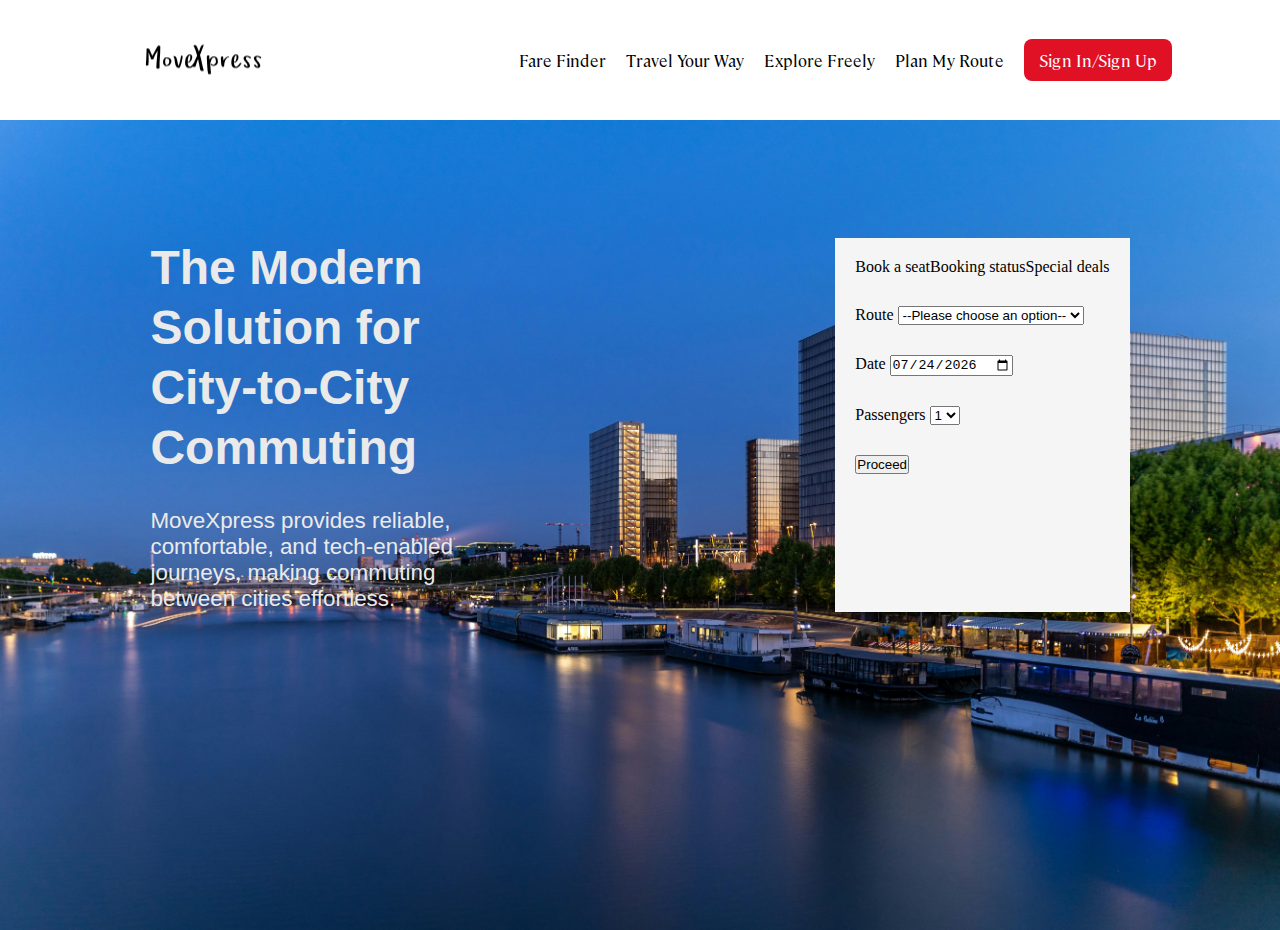
==== index.html @ 37d9990e "initial commit" ====
<!DOCTYPE html>
<html lang="en">
  <head>
    <meta charset="UTF-8" />
    <meta name="viewport" content="width=device-width, initial-scale=1.0" />
    <title>Bus Tickets</title>
    <link rel="stylesheet" href="css/style.css" />
    <script defer src="scripts/script.js"></script>
    <script defer src="scripts/booking.js"></script>
  </head>

  <body>
    <nav class="nav-bar">
      <div class="logo">
        <img class="logo-img" src="images/cropped.png" alt="logo" />
      </div>

      <div class="nav-links">
        <li>Fare Finder</li>
        <li>Travel Your Way</li>
        <li>Explore Freely</li>
        <li>Plan My Route</li>
        <li class="login">Sign In/Sign Up</li>
      </div>
    </nav>

    <main class="home-main">
      <div class="main-container">
        <div class="welcome-wrapper">
          <p class="welcome-title">
            The Modern Solution for City-to-City Commuting
          </p>
          <p class="welcome-text">
            MoveXpress provides reliable, comfortable, and tech-enabled
            journeys, making commuting between cities effortless.
          </p>
        </div>

        <div class="start-booking-container">
          <div class="top-header-wrapper">
            <li class="top-header">Book a seat</li>
            <li class="top-header">Booking status</li>
            <li class="top-header">Special deals</li>
          </div>

          <div class="booking-section">
            <div class="route-wrapper">
              <label for="travel-route">Route</label>

              <select name="routes" class="route-select">
                <option value="" disabled selected>
                  --Please choose an option--
                </option>
                <option value="lagos-to-benin">Lagos to Benin</option>
                <option value="abuja-to-kaduna">Abuja to Kaduna</option>
                <option value="ph-to-calabar">Port Harcourt to Calabar</option>
                <option value="ibadan-to-ife">Ibadan to Ife</option>
                <option value="enugu-to-onitsha">Enugu to Onitsha</option>
              </select>

              <p class="error-message"></p>
            </div>

            <div class="date-wrapper">
              <label for="date">Date</label>
              <input class="route-date" type="date" />
              <p class="error-message"></p>
            </div>

            <div class="passengers-section">
              <label for="passengers">Passengers</label>

              <select name="passenger" class="passenger-data">
                <option value="1">1</option>
                <option value="2">2</option>
                <option value="3">3</option>
                <option value="4">4</option>
              </select>
            </div>

            <div class="proceed-button-wrapper">
              <button class="proceed-button">Proceed</button>
            </div>
          </div>
        </div>
      </div>
    </main>
  </body>
</html>
---- css/style.css ----
/* General styling*/

:root {
  --title: 'Cambon';
  --text: 'Mabry Pro';
  --signature: 'Square Peg';
}

* {
  margin: 0;
  padding: 0;
  box-sizing: border-box;
  list-style: none;
  text-decoration: none;
  scroll-behavior: smooth;
}

.nav-bar {
  display: flex;
  justify-content: space-around;
  height: 120px;
}

.nav-links {
  display: flex;
  gap: 20px;
  justify-content: center;
  align-items: center;
  font-family: var(--title);
  font-size: 1.02rem;
}

.logo {
  display: flex;
  align-items: center;
}

.logo img {
  cursor: pointer;
}

.login {
  background: #e01025;
  color: white;
  padding: 10px 15px;
  border-radius: 8px;
}

/* HOME PAGE */

.welcome-wrapper {
  color: rgb(235, 234, 234);
  font-family: sans-serif;
  width: 30%;
  display: flex;
  flex-direction: column;
  gap: 30px;
}

.welcome-title {
  font-size: 3rem;
  font-weight: 800;
  line-height: 60px;
}

.welcome-text {
  width: 90%;
  font-size: 1.4rem;
}

.start-booking-container {
  color: white;
  background-color: #f5f5f5;
  padding: 20px;
  display: flex;
  flex-direction: column;
  gap: 30px;
}

.top-header-wrapper {
  display: flex;
}

.booking-section {
  display: flex;
  flex-direction: column;
  gap: 30px;
}

.home-main {
  background-image: url(/images/home.jpg);
  height: 90vh;
  background-position: center;
  background-repeat: no-repeat;
  background-size: cover;
  display: flex;
  align-items: center;
  justify-content: center;
}

.main-container {
  margin-bottom: 200px;
  display: flex;
  width: 100%;
  justify-content: space-around;
}

.start-booking-container {
  color: black;
}

/* SELECT BUS PAGE */

.select-bus-main {
  display: flex;
  justify-content: center;
  align-items: center;
  margin-top: 70px;
  flex-direction: column;
}

.bus-image {
  width: 120px;
  border-radius: 50%;
}

.booking-info-wrapper {
  display: flex;
  gap: 100px;
  margin-top: 40px;
  position: relative;
}

.price-and-button,
.booking-info {
  display: flex;
  flex-direction: column;
  justify-content: space-between;
}

.seats-and-time {
  display: flex;
  gap: 30px;
}

.user-route-info {
  text-align: center;
}

.select-seats-container {
  display: none;
  flex-direction: column;
  /* align-items: center; */
  width: 100%;
  max-width: 600px;
  margin: 0 auto;
  background-color: #f3f3f3;
  padding: 20px;
  border-radius: 10px;
  box-shadow: 0 4px 8px rgba(0, 0, 0, 0.1);
}

.seats-availability,
.seats-row {
  display: flex;
  justify-content: space-between;
  width: 100%;
  margin: 10px 0;
}

.diver-row {
  display: flex;
  justify-content: center;
  width: 100%;
}

.seats-row img {
  width: 50px;
  height: auto;
  cursor: pointer;
  transition: transform 0.2s ease;
}

.seats-row img:hover {
  transform: scale(1.1);
}

.confirm-seats-wrapper {
  margin-top: 20px;
  text-align: center;
}

/* FONTS*/

/* CAMBON*/
@font-face {
  font-family: 'Cambon';
  src: url('/fonts/cambon/Cambon-ExtraLight.woff2') format('woff2'),
    url('//fonts/cambon/Cambon-ExtraLight.woff') format('woff'),
    url('Cambon-ExtraLight.ttf') format('truetype');
  font-weight: 200;
  font-style: normal;
}

@font-face {
  font-family: 'Cambon';
  src: url('/fonts/cambon/Cambon-Regular.woff2') format('woff2'),
    url('/fonts/cambon/Cambon-Regular.woff') format('woff');
  font-weight: normal;
  font-style: normal;
}

@font-face {
  font-family: 'Cambon';
  src: url('/fonts/cambon/Cambon-BlackItalic.woff2') format('woff2'),
    url('/fonts/cambon/Cambon-BlackItalic.woff') format('woff');
  font-weight: 900;
  font-style: italic;
}

@font-face {
  font-family: 'Cambon';
  src: url('/fonts/cambon/Cambon-Light.woff2') format('woff2'),
    url('/fonts/cambon/Cambon-Light.woff') format('woff');
  font-weight: 300;
  font-style: normal;
}

@font-face {
  font-family: 'Cambon';
  src: url('/fonts/cambon/Cambon-SemiBoldItalic.woff2') format('woff2'),
    url('/fonts/cambon/Cambon-SemiBoldItalic.woff') format('woff');
  font-weight: 600;
  font-style: italic;
}

@font-face {
  font-family: 'Cambon';
  src: url('/fonts/cambon/Cambon-LightItalic.woff2') format('woff2'),
    url('/fonts/cambon/Cambon-LightItalic.woff') format('woff');
  font-weight: 300;
  font-style: italic;
}

@font-face {
  font-family: 'Cambon';
  src: url('/fonts/cambon/Cambon-Bold.woff2') format('woff2'),
    url('/fonts/cambon/Cambon-Bold.woff') format('woff');
  font-weight: bold;
  font-style: normal;
}

@font-face {
  font-family: 'Cambon';
  src: url('/fonts/cambon/Cambon-MediumItalic.woff2') format('woff2'),
    url('/fonts/cambon/Cambon-MediumItalic.woff') format('woff');
  font-weight: 500;
  font-style: italic;
}

@font-face {
  font-family: 'Cambon';
  src: url('/fonts/cambon/Cambon-Medium.woff2') format('woff2'),
    url('/fonts/cambon/Cambon-Medium.woff') format('woff');
  font-weight: 500;
  font-style: normal;
}

@font-face {
  font-family: 'Cambon';
  src: url('/fonts/cambon/Cambon-ExtraLightItalic.woff2') format('woff2'),
    url('/fonts/cambon/Cambon-ExtraLightItalic.woff') format('woff');
  font-weight: 200;
  font-style: italic;
}

@font-face {
  font-family: 'Cambon';
  src: url('/fonts/cambon/Cambon-Black.woff2') format('woff2'),
    url('/fonts/cambon/Cambon-Black.woff') format('woff');
  font-weight: 900;
  font-style: normal;
}

@font-face {
  font-family: 'Cambon';
  src: url('/fonts/cambon/Cambon-ExtraBoldItalic.woff2') format('woff2'),
    url('/fonts/cambon/Cambon-ExtraBoldItalic.woff') format('woff');
  font-weight: 800;
  font-style: italic;
}

@font-face {
  font-family: 'Cambon';
  src: url('/fonts/cambon/Cambon-BoldItalic.woff2') format('woff2'),
    url('/fonts/cambon/Cambon-BoldItalic.woff') format('woff');
  font-weight: bold;
  font-style: italic;
}

@font-face {
  font-family: 'Cambon';
  src: url('/fonts/cambon/Cambon-ExtraBold.woff2') format('woff2'),
    url('/fonts/cambon/Cambon-ExtraBold.woff') format('woff');
  font-weight: 800;
  font-style: normal;
}

@font-face {
  font-family: 'Cambon';
  src: url('/fonts/cambon/Cambon-Italic.woff2') format('woff2'),
    url('/fonts/cambon/Cambon-Italic.woff') format('woff');
  font-weight: normal;
  font-style: italic;
}

@font-face {
  font-family: 'Cambon';
  src: url('/fonts/cambon/Cambon-SemiBold.woff2') format('woff2'),
    url('/fonts/cambon/Cambon-SemiBold.woff') format('woff');
  font-weight: 600;
  font-style: normal;
}

/* SQUARE PEG */

@font-face {
  font-family: 'Square Peg';
  src: url('/fonts/square_peg/SquarePeg-Regular.woff2') format('woff2'),
    url('/fonts/square_peg/SquarePeg-Regular.woff') format('woff');
  font-weight: normal;
  font-style: normal;
  font-display: swap;
}
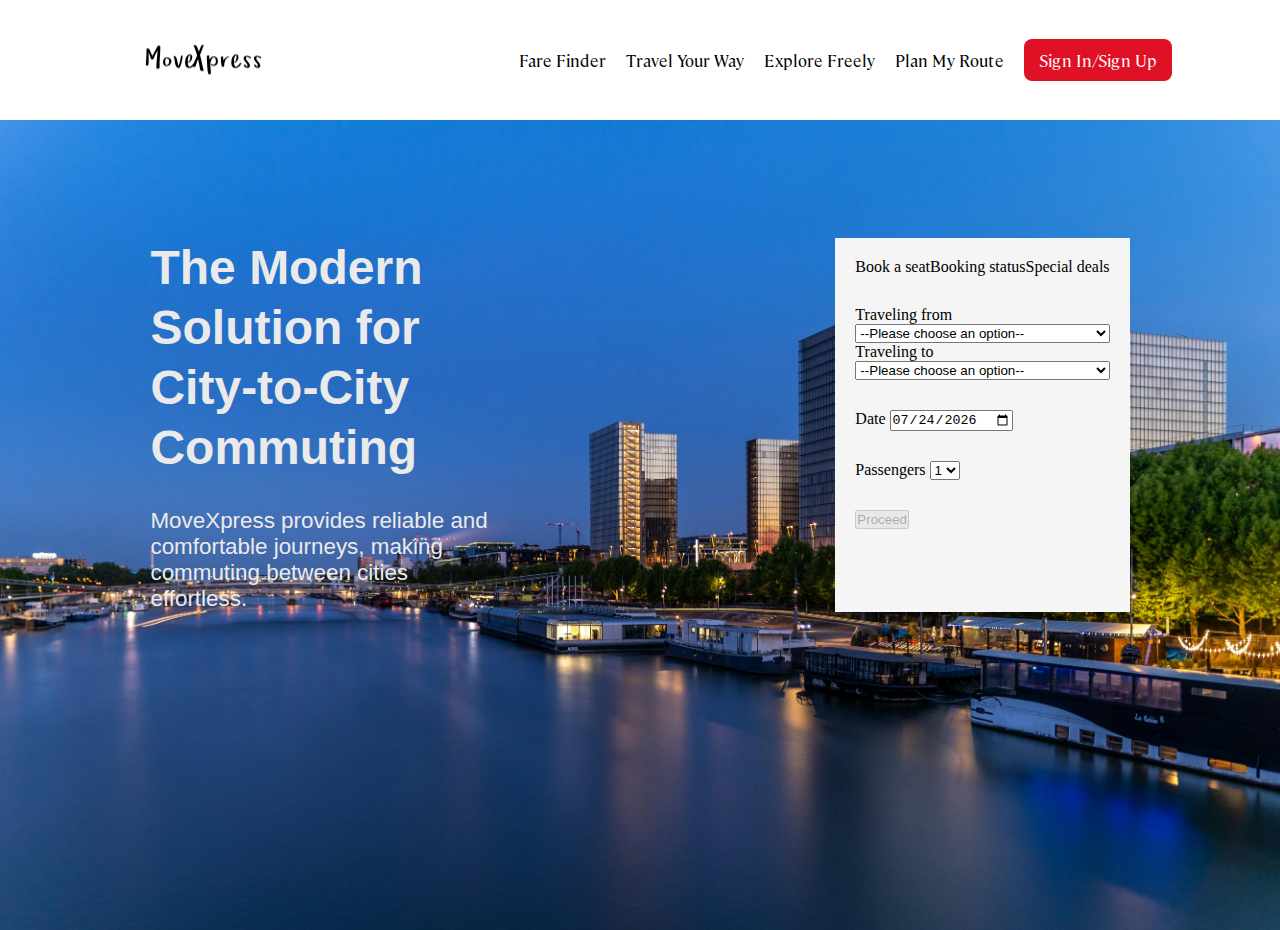
==== commit 3031037d: "updated project with lots of improvements" ====
--- a/index.html
+++ b/index.html
@@ -3,7 +3,7 @@
   <head>
     <meta charset="UTF-8" />
     <meta name="viewport" content="width=device-width, initial-scale=1.0" />
-    <title>Bus Tickets</title>
+    <title>Move Xpress</title>
     <link rel="stylesheet" href="css/style.css" />
     <script defer src="scripts/script.js"></script>
     <script defer src="scripts/booking.js"></script>
@@ -11,9 +11,10 @@
 
   <body>
     <nav class="nav-bar">
-      <div class="logo">
-        <img class="logo-img" src="images/cropped.png" alt="logo" />
-      </div>
+      <a class="logo-link" href="#">
+        <div class="logo">
+          <img class="logo-img" src="images/cropped.png" alt="logo" /></div
+      ></a>
 
       <div class="nav-links">
         <li>Fare Finder</li>
@@ -31,8 +32,8 @@
             The Modern Solution for City-to-City Commuting
           </p>
           <p class="welcome-text">
-            MoveXpress provides reliable, comfortable, and tech-enabled
-            journeys, making commuting between cities effortless.
+            MoveXpress provides reliable and comfortable journeys, making
+            commuting between cities effortless.
           </p>
         </div>
 
@@ -45,17 +46,40 @@
 
           <div class="booking-section">
             <div class="route-wrapper">
-              <label for="travel-route">Route</label>
+              <label for="travel-route">Traveling from</label>
 
-              <select name="routes" class="route-select">
+              <select name="from-routes" class="from-route-select">
                 <option value="" disabled selected>
                   --Please choose an option--
                 </option>
-                <option value="lagos-to-benin">Lagos to Benin</option>
-                <option value="abuja-to-kaduna">Abuja to Kaduna</option>
-                <option value="ph-to-calabar">Port Harcourt to Calabar</option>
-                <option value="ibadan-to-ife">Ibadan to Ife</option>
-                <option value="enugu-to-onitsha">Enugu to Onitsha</option>
+                <option value="lagos">Lagos => Ojota</option>
+                <option value="abuja">Abuja => Jabi</option>
+                <option value="oyigbo">Port Harcourt => Mile 1</option>
+                <option value="ibadan">Ibadan => Dugbe</option>
+                <option value="enugu">Enugu => Old Park</option>
+                <option value="ife">Ife => Mayfair</option>
+                <option value="calabar">Calabar => Marian</option>
+                <option value="onitsha">Onitsha => Upper Iweka</option>
+                <option value="kaduna">Kaduna => Sabo</option>
+                <option value="benin-city">Benin => Ugbowo</option>
+              </select>
+
+              <label for="travel-route">Traveling to</label>
+
+              <select name="to-routes" class="to-route-select">
+                <option value="" disabled selected>
+                  --Please choose an option--
+                </option>
+                <option value="lagos">Lagos => Ojota</option>
+                <option value="abuja">Abuja => Jabi</option>
+                <option value="oyigbo">Port Harcourt => Mile 1</option>
+                <option value="ibadan">Ibadan => Dugbe</option>
+                <option value="enugu">Enugu => Old Park</option>
+                <option value="ife">Ife => Mayfair</option>
+                <option value="calabar">Calabar => Marian</option>
+                <option value="onitsha">Onitsha => Upper Iweka</option>
+                <option value="kaduna">Kaduna => Sabo</option>
+                <option value="benin-city">Benin => Ugbowo</option>
               </select>
 
               <p class="error-message"></p>
@@ -70,7 +94,7 @@
             <div class="passengers-section">
               <label for="passengers">Passengers</label>
 
-              <select name="passenger" class="passenger-data">
+              <select name="passenger" class="passengers-number">
                 <option value="1">1</option>
                 <option value="2">2</option>
                 <option value="3">3</option>
@@ -79,7 +103,9 @@
             </div>
 
             <div class="proceed-button-wrapper">
-              <button class="proceed-button">Proceed</button>
+              <button class="proceed-button" disabled>Proceed</button>
+
+              <p class="loading-message" style="display: none">Loading</p>
             </div>
           </div>
         </div>
--- a/css/style.css
+++ b/css/style.css
@@ -15,10 +15,19 @@
   scroll-behavior: smooth;
 }
 
+body {
+  position: relative;
+}
+
+button {
+  cursor: pointer;
+}
+
 .nav-bar {
   display: flex;
   justify-content: space-around;
   height: 120px;
+  box-shadow: 0 5px 15px grey;
 }
 
 .nav-links {
@@ -35,6 +44,10 @@
   align-items: center;
 }
 
+.logo-link {
+  display: flex;
+}
+
 .logo img {
   cursor: pointer;
 }
@@ -85,6 +98,11 @@
   display: flex;
   flex-direction: column;
   gap: 30px;
+}
+
+.route-wrapper {
+  display: flex;
+  flex-direction: column;
 }
 
 .home-main {
@@ -109,19 +127,33 @@
   color: black;
 }
 
+.error-message {
+  color: red;
+}
+
+.loading-message {
+  color: blue;
+}
+
+.toggle-loading-color {
+  color: green;
+}
+
 /* SELECT BUS PAGE */
 
 .select-bus-main {
   display: flex;
-  justify-content: center;
+  /* justify-content: center; */
   align-items: center;
-  margin-top: 70px;
-  flex-direction: column;
+  flex-direction: column;
+  height: 90vh;
+  margin-top: 120px;
 }
 
 .bus-image {
   width: 120px;
   border-radius: 50%;
+  cursor: pointer;
 }
 
 .booking-info-wrapper {
@@ -147,17 +179,34 @@
   text-align: center;
 }
 
+.hidden {
+  display: none;
+}
+
+.overlay {
+  position: absolute;
+  top: 0;
+  left: 0;
+  width: 100%;
+  height: 100%;
+  background-color: rgba(46, 46, 46, 0.6);
+  backdrop-filter: blur(2px);
+  z-index: 1;
+  cursor: pointer;
+}
+
 .select-seats-container {
-  display: none;
-  flex-direction: column;
-  /* align-items: center; */
-  width: 100%;
-  max-width: 600px;
+  flex-direction: column;
+  width: 15%;
+  /* max-width: 600px; */
   margin: 0 auto;
   background-color: #f3f3f3;
   padding: 20px;
   border-radius: 10px;
   box-shadow: 0 4px 8px rgba(0, 0, 0, 0.1);
+  position: absolute;
+  z-index: 2;
+  transition: transform 5s ease;
 }
 
 .seats-availability,
@@ -168,9 +217,9 @@
   margin: 10px 0;
 }
 
-.diver-row {
-  display: flex;
-  justify-content: center;
+.driver-row {
+  display: flex;
+  justify-content: flex-start;
   width: 100%;
 }
 
@@ -190,6 +239,119 @@
   text-align: center;
 }
 
+.bus-info-container {
+  position: absolute;
+  background: white;
+  padding: 10px;
+  border: 0.5px solid;
+  border-radius: 5px;
+}
+
+/* FINISH BOOKING PAGE*/
+
+.passenger-details-container {
+  width: 60%;
+}
+
+.names-wrapper {
+  display: flex;
+  flex-direction: column;
+  gap: 30px;
+}
+
+.passenger-details {
+  display: flex;
+  justify-content: space-around;
+}
+
+.passenger-name {
+  display: flex;
+  flex-direction: column;
+  gap: 10px;
+}
+
+.passenger-info {
+  display: flex;
+  flex-direction: column;
+  gap: 30px;
+}
+
+.info-wrapper {
+  display: flex;
+  flex-direction: column;
+  gap: 10px;
+}
+
+/* .breadcrumbs-container {
+  display: flex;
+  justify-content: space-between;
+  margin-top: 50px;
+  position: relative;
+}
+
+.progress-bar {
+  height: 2px;
+  background-color: black;
+  width: 100%;
+  position: absolute;
+  bottom: 50%;
+}
+
+.step-wrapper {
+  display: flex;
+  gap: 20px;
+  font-size: 1.2rem;
+  position: relative;
+  z-index: 1;
+  background-color: white;
+} */
+
+.breadcrumbs-container {
+  display: flex;
+  justify-content: space-between;
+  margin-top: 50px;
+  position: relative;
+}
+
+.progress-bar {
+  height: 2px;
+  background-color: black;
+  width: 0%;
+  position: absolute;
+  bottom: 50%;
+  z-index: 0;
+  transition: 0.3s all;
+}
+
+.step-wrapper {
+  display: flex;
+  flex-direction: column;
+  align-items: center;
+  gap: 5px;
+  position: relative;
+  z-index: 1;
+  background: white;
+  padding: 5px;
+}
+
+.step-number {
+  font-size: 1.5rem;
+}
+
+.step-info {
+  font-size: 1.1rem;
+  padding-bottom: 5px;
+}
+
+.progress-buttons {
+  display: flex;
+  gap: 50px;
+}
+
+.progress-buttons button {
+  width: 100px;
+}
+
 /* FONTS*/
 
 /* CAMBON*/
